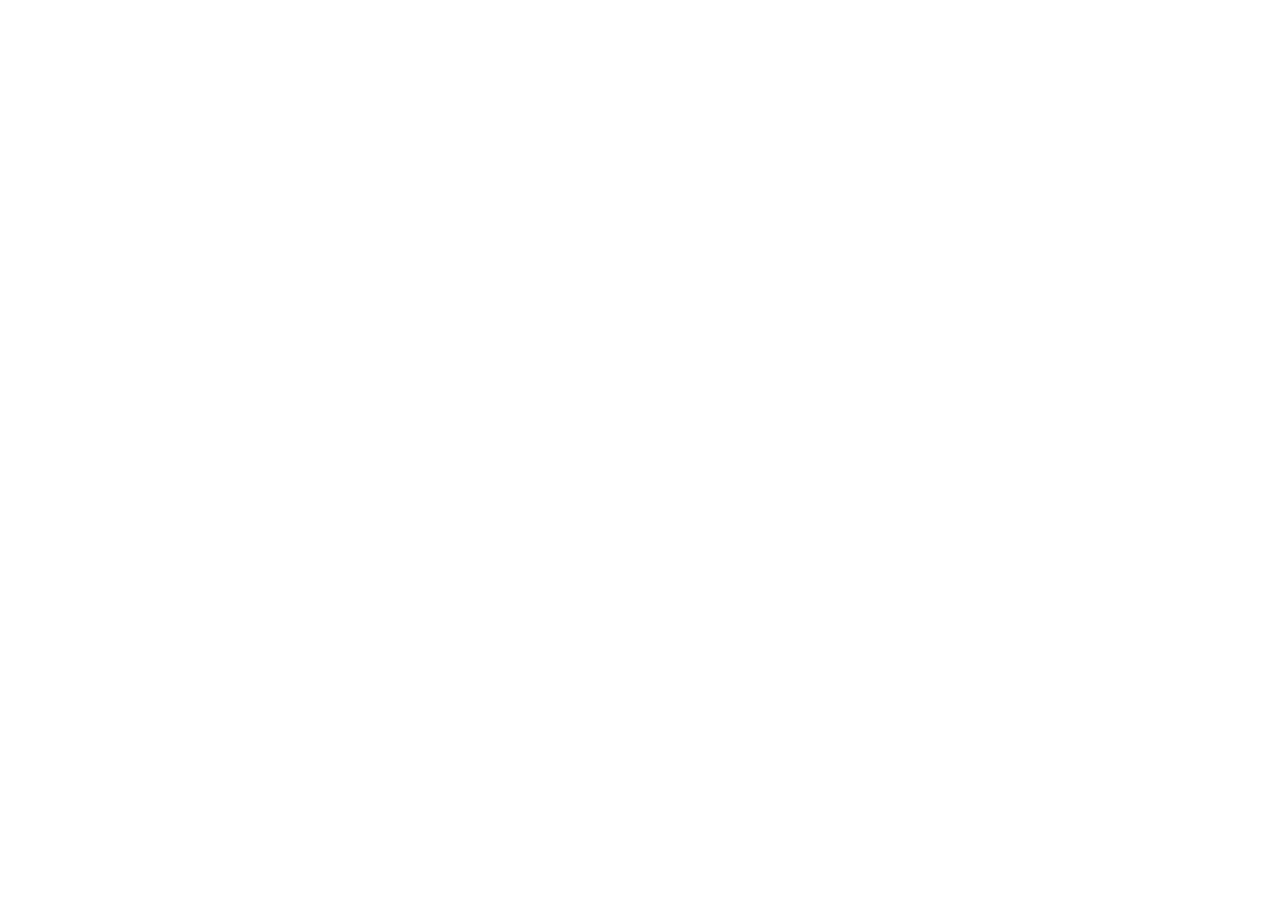
==== discover.html @ 70f04bdc ".htaccess conf test" ====
<!DOCTYPE html>
<html lang="id">
<head>
    <meta charset="UTF-8">
    <meta name="viewport" content="width=device-width, initial-scale=1.0">
    <title>VibeStream</title>
    <link rel="stylesheet" href="css/style.css">
    <script src="js/navbar.js" defer></script>
</head>
<body>

    <header id="global-navbar" class="navbar"></header>

    <main>
        </main>

    </body>
</html>
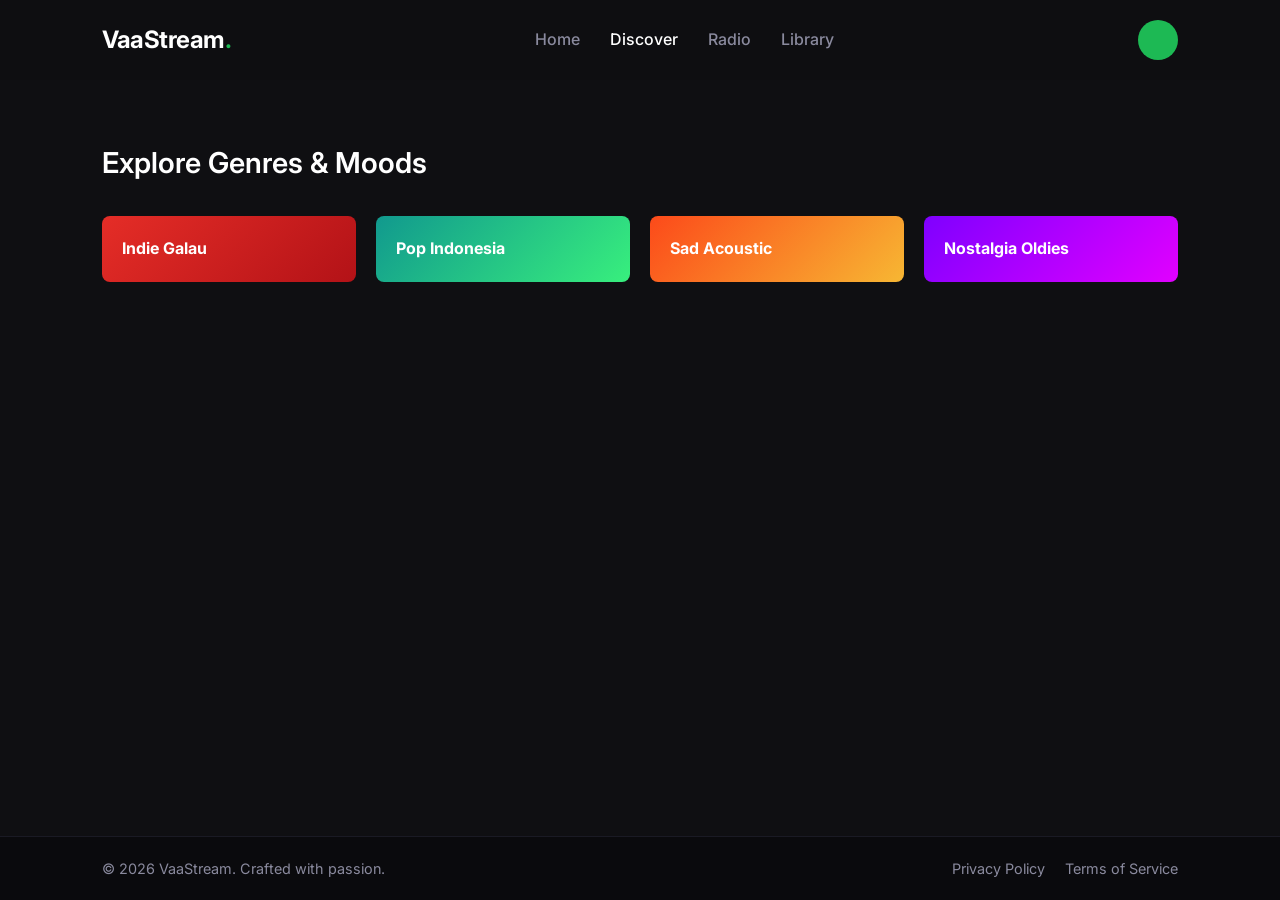
==== commit 23edbd0e: "disable spotify api" ====
--- a/discover.html
+++ b/discover.html
@@ -1,18 +1,34 @@
-<!DOCTYPE html>
+<!doctype html>
 <html lang="id">
-<head>
-    <meta charset="UTF-8">
-    <meta name="viewport" content="width=device-width, initial-scale=1.0">
-    <title>VibeStream</title>
-    <link rel="stylesheet" href="css/style.css">
+  <head>
+    <meta charset="UTF-8" />
+    <meta name="viewport" content="width=device-width, initial-scale=1.0" />
+    <link rel="preconnect" href="https://fonts.googleapis.com" />
+    <link rel="preconnect" href="https://fonts.gstatic.com" crossorigin />
+    <link
+      href="https://fonts.googleapis.com/css2?family=Inter:wght@300;400;500;600;700&display=swap"
+      rel="stylesheet"
+    />
+    <link rel="stylesheet" href="css/global.css" />
+    <link rel="stylesheet" href="css/discover.css" />
+    <script src="js/title.js" defer></script>
     <script src="js/navbar.js" defer></script>
-</head>
-<body>
-
+    <script src="js/footer.js" defer></script>
+  </head>
+  <body>
     <header id="global-navbar" class="navbar"></header>
 
     <main>
-        </main>
+      <section class="content-section">
+        <h2 class="section-title">Explore Genres & Moods</h2>
+        <div class="genre-grid" id="genre-grid"></div>
+      </section>
+    </main>
 
-    </body>
-</html>+    <footer id="global-footer" class="footer"></footer>
+
+    <!-- <script src="js/auth.js"></script> -->
+    <script src="js/script.js"></script>
+    <script src="https://sdk.scdn.co/spotify-player.js"></script>
+  </body>
+</html>
--- a/css/global.css
+++ b/css/global.css
@@ -0,0 +1,141 @@
+:root {
+    --bg-primary: #0f0f12;
+    --bg-surface: #1a1a24;
+    --bg-surface-hover: #252533;
+    --text-main: #ffffff;
+    --text-muted: #8a8a9e;
+    --accent: #1db954;
+    --accent-hover: #1ed760;
+    --font-sans: 'Inter', sans-serif;
+}
+
+* {
+    margin: 0;
+    padding: 0;
+    box-sizing: border-box;
+}
+
+body {
+    background-color: var(--bg-primary);
+    color: var(--text-main);
+    font-family: var(--font-sans);
+    line-height: 1.6;
+    overflow-x: hidden;
+    padding-bottom: 80px;
+}
+
+.content-section {
+    padding: 60px 8%;
+}
+
+.section-title {
+    font-size: 1.8rem;
+    margin-bottom: 30px;
+    font-weight: 600;
+}
+
+.text-muted {
+    color: var(--text-muted);
+}
+
+/* Navbar */
+.navbar {
+    display: flex;
+    justify-content: space-between;
+    align-items: center;
+    padding: 20px 8%;
+    background-color: rgba(15, 15, 18, 0.85);
+    backdrop-filter: blur(10px);
+    position: sticky;
+    top: 0;
+    z-index: 100;
+}
+
+.logo {
+    font-size: 1.5rem;
+    font-weight: 700;
+    letter-spacing: -0.5px;
+}
+
+.logo span {
+    color: var(--accent);
+}
+
+.nav-links {
+    display: flex;
+    list-style: none;
+    gap: 30px;
+}
+
+.nav-links a {
+    color: var(--text-muted);
+    text-decoration: none;
+    font-weight: 500;
+    transition: color 0.3s;
+}
+
+.nav-links a:hover,
+.nav-links a.active {
+    color: var(--text-main);
+}
+
+.avatar {
+    width: 40px;
+    height: 40px;
+    background-color: var(--accent);
+    border-radius: 50%;
+}
+
+/* End Navbar */
+
+/* Footer */
+.footer {
+    display: flex;
+    justify-content: space-between;
+    align-items: center;
+    padding: 20px 8%;
+    background-color: #0a0a0d;
+    border-top: 1px solid #1a1a24;
+    font-size: 0.9rem;
+    color: var(--text-muted);
+    position: fixed;
+    bottom: 0;
+    left: 0;
+    width: 100%;
+    z-index: 100;
+}
+
+.footer-links {
+    display: flex;
+    gap: 20px;
+}
+
+.footer-links a {
+    color: var(--text-muted);
+    text-decoration: none;
+}
+
+.footer-links a:hover {
+    color: var(--text-main);
+}
+
+/* End Footer */
+
+/* Responsive Layout */
+@media (max-width: 600px) {
+    .navbar {
+        padding: 20px 5%;
+    }
+
+    .nav-links {
+        display: none;
+    }
+
+    .footer {
+        flex-direction: column;
+        gap: 15px;
+        text-align: center;
+    }
+}
+
+/* End Responsive Layout */
--- a/css/discover.css
+++ b/css/discover.css
@@ -0,0 +1,47 @@
+/* Genre Grid */
+.genre-grid {
+    display: grid;
+    grid-template-columns: repeat(auto-fill, minmax(200px, 1fr));
+    gap: 20px;
+}
+
+/* End Genre Grid */
+
+/* Genre Card */
+.genre-card {
+    border-radius: 8px;
+    padding: 20px;
+    cursor: pointer;
+    transition: transform 0.2s ease;
+}
+
+.genre-card:hover {
+    transform: translateY(-3px);
+}
+
+.g1 {
+    background: linear-gradient(135deg, #e52d27, #b31217);
+}
+
+.g2 {
+    background: linear-gradient(135deg, #11998e, #38ef7d);
+}
+
+.g3 {
+    background: linear-gradient(135deg, #fc4a1a, #f7b733);
+}
+
+.g4 {
+    background: linear-gradient(135deg, #7f00ff, #e100ff);
+}
+
+/* End Genre Cards */
+
+/* Responsive Layout */
+@media (max-width: 600px) {
+    .content-section {
+        padding: 40px 5%;
+    }
+}
+
+/* End Responsive Layout */
